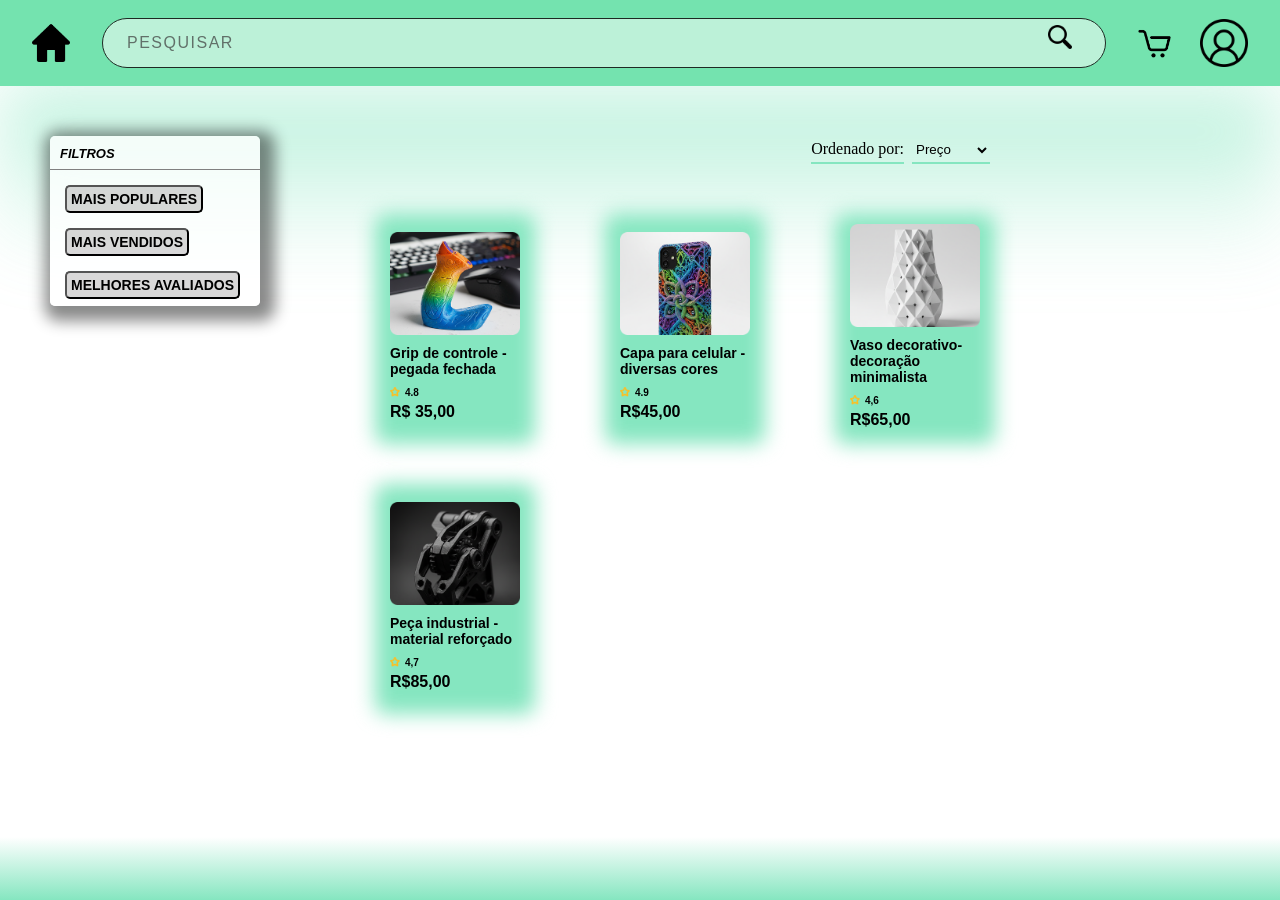
==== pesquisa/index.html @ c2bd302f "consertando branch" ====
<!doctype html>
<html lang="pt-br">
  <head>
    <meta charset="UTF-8" />
    <meta name="viewport" content="width=device-width, initial-scale=1.0" />
    <title>3D:Pesquisa</title>
    <link rel="stylesheet" href="style.css" />
    <script src="script.js" defer></script>
  </head>
  <body>
    <header class="app-header">
      <a href="/" class="app-header__icon-btn" aria-label="Início">
        <img src="assets/home.png" alt="" width="38" height="38" />
      </a>

      <form class="app-header__search" action="/buscar" method="get">
        <input
          type="text"
          name="q"
          class="app-header__search-input"
          placeholder="PESQUISAR"
          aria-label="Pesquisar"
        />

        <button
          type="submit"
          class="app-header__search-btn"
          aria-label="Buscar"
        >
          <img src="assets/search.png" alt="" width="24" height="24" />
        </button>
      </form>

      <div class="app-header__actions">
        <a href="/carrinho" class="app-header__icon-btn" aria-label="Carrinho">
          <img src="assets/cart.png" alt="" width="34" height="34" />
        </a>

        <a
          href="/perfil"
          class="app-header__avatar"
          aria-label="Perfil do usuário"
        >
          <img src="assets/user.png" alt="" width="48" height="48" />
        </a>
      </div>
    </header>

    <div class="container">
      <div class="filter">
        <h2>FILTROS</h2>
        <button>MAIS POPULARES</button>
        <button>MAIS VENDIDOS</button>
        <button>MELHORES AVALIADOS</button>
      </div>
      <div class="conteudo">
        <div class="ordem">
          <label id="meu-select">Ordenado por:</label>
          <select id="meu-select">
            <option value="1">Preço</option>
            <option value="2">A-Z</option>
            <option value="3">Avaliação</option>
          </select>
        </div>
        <div class="tudo">
          <div class="card">
            <img src="imagens/Rectangle 41.png" alt="" />
            <h3>Grip de controle - pegada fechada</h3>

            <div class="avaliacao">
              <img class="estrela" src="imagens/Vector.png" alt="" />
              <p>4.8</p>
            </div>

            <p class="preço">R$ 35,00</p>
          </div>

          <div class="card">
            <img src="imagens/Rectangle 29.png" alt="" />
            <h3>Capa para celular - diversas cores</h3>

            <div class="avaliacao">
              <img class="estrela" src="imagens/Vector.png" alt="" />
              <p>4.9</p>
            </div>

            <p class="preço">R$45,00</p>
          </div>

          <div class="card">
            <img src="imagens/Rectangle 31.png" alt="" />
            <h3>Vaso decorativo-decoração minimalista</h3>
            <div class="avaliacao">
              <img class="estrela" src="imagens/Vector.png" alt="" />
              <p>4,6</p>
            </div>
            <p class="preço">R$65,00</p>
          </div>
          <div class="card">
            <img src="imagens/Rectangle 42.png" alt="" />
            <h3>Peça industrial - material reforçado</h3>
            <div class="avaliacao">
              <img class="estrela" src="imagens/Vector.png" alt="" />
              <p>4,7</p>
            </div>
            <p class="preço">R$85,00</p>
          </div>
        </div>
      </div>
    </div>
  </body>
</html>
---- pesquisa/style.css ----
* {
  margin: 0;
  box-sizing: border-box;
}
body {
  background:
    linear-gradient(to bottom, var(--cor-principal) 0%, transparent 35%) top /
      100% 180px no-repeat,
    linear-gradient(to top, var(--cor-principal) 0%, transparent 35%) bottom /
      100% 180px no-repeat #ffffff;

  background-attachment: fixed;
  min-height: 100vh;
  margin: 0;
  padding: 0;
}
:root {
  --cor-principal: #85e6c0;
  --cor-secundário: #ffffffc0;
  --cor-terciária: #000000;
  --cor-avaliação: #fbbf24;
  --cor-cinza: #969393;
}
.filter {
  background-color: var(--cor-secundário);
  box-shadow: 5px 5px 15px 10px rgba(0, 0, 0, 0.462);
  height: 170px;
  width: 210px;
  border-radius: 5px;
  white-space: nowrap;
  transition: transform 0.5s;
}
.filter :hover{
  transform: scale(1.0);
  transition: 0.8s;
}
h2 {
  color: var(--cor-terciária);
  font-size: small;
  font-family: "Inter", sans-serif;
  font-weight: 900;
  margin-top: 0px;
  margin-left: 0px;
  margin-bottom: 15px;
  border-bottom: 0.5px solid gray;
  width: 100%;
  padding-top: 10px;
  padding-bottom: 8px;
  padding-left: 10px;
  font-style: oblique;
}
body::before {
  content: "";
  position: fixed;
  top: 86px;
  left: 0px;
  width: 100%;
  height: 180px;
  background: linear-gradient(to bottom, var(--cor-principal), transparent);
  filter: blur(35px);
  opacity: 0.6;
  z-index: -1;
  pointer-events: none;
}
p {
  margin-top: 2px;
  font-family: "Inter", sans-serif;
  font-weight: 600;
  margin-bottom: 15px;
  margin-left: 15px;
  margin-right: 15px;
  padding: 4px;
  display: block;
  background-color: #9693935b;
  border-radius: 5px;
  font-size: 14px;
}
.card {
  margin-top: 40px;
  position: relative;
  display: flex;
  flex-direction: column;
  align-items: center;
  justify-content: center;
  width: 150px;
  height: 150px;
  border-radius: 10px;
  isolation: isolate;
  transition: transform 0.8s ease;
}

.card::before {
  content: "";
  position: absolute;
  inset: -40px -5px -40px -5px;
  background-color: var(--cor-principal);
  filter: blur(10px);
  border-radius: 10px;
  z-index: -1;
}
.card:hover{
  transform: scale(1.04);
  transition: 0.8s;
}
.card h3 {
  position: relative;
  z-index: 1;
  color: var(--cor-terciária);
  font-family: "Inter", sans-serif;
  margin: 10px;
  font-size: 14px;
}
.avaliacao {
  display: flex;
  align-items: center;
  gap: 5px;
  align-self: flex-start;
  margin-left: 10px;
}
.avaliacao p {
  margin: 0;
  padding: 0;
  font-size: 10px;
  background: transparent;
}
.preço {
  font-size: 16px;
  font-weight: 900;
  background: transparent;
  margin: 5px 10px;
  padding: 0;
  align-self: flex-start;
}
.estrela {
  width: 10px;
  height: 10px;
  object-fit: contain;
}
.card > img {
  width: 130px;
  height: 115px;
  object-fit: contain;
  margin: auto;
}
.container {
  display: flex;
  align-items: flex-start;
  gap: 120px;
  margin-top: 50px;
  margin-left: 50px;
}
.tudo {
    display: grid;
    grid-template-columns: repeat(3, 150px);
    column-gap: 80px;
    row-gap: 80px;
    margin-top: 50px;
}
button{
  margin-top: 2px;
  font-family: "Inter", sans-serif;
  font-weight: 600;
  margin-bottom: 15px;
  margin-left: 15px;
  margin-right: 15px;
  padding: 4px;
  display: block;
  background-color: #9693935b;
  border-radius: 5px;
  font-size: 14px;
}
button:hover{
  cursor: pointer;
  scale: 1.1;
  transition: 0.5s;
}
#meu-select{
  color: var(--cor-terciária);
  background: transparent;
  border: none;
  border-bottom: 2px solid var(--cor-principal);
  outline: none;
  box-shadow: none;
  padding: 4px 0;
}
.ordem{
  display: flex;
  justify-content: flex-end;
  align-items: center;
  gap: 8px;
}
/*NÃO MEXER*/
/* Container Principal do Header */
.app-header {
  position: sticky;
  top: 0;
  left: 0;
  z-index: 9999;

  /* Tamanho fixo e blindado contra alterações externas */
  width: 100%;
  height: 86px;
  min-height: 86px;
  max-height: 86px;
  flex-shrink: 0;
  box-sizing: border-box;

  background-color: #74e3af;
  padding: 0 32px;
  display: flex;
  align-items: center;
  justify-content: space-between;
  gap: 32px;
  font-family: "Roboto", "Segoe UI", Arial, sans-serif;
}

/* Isola todos os elementos internos de regras CSS globais da página */
.app-header *,
.app-header *::before,
.app-header *::after {
  box-sizing: border-box;
}

/* Botões de Ícone (Home e Carrinho) */
.app-header__icon-btn {
  display: inline-flex;
  align-items: center;
  justify-content: center;
  flex-shrink: 0;
  text-decoration: none;
  background: transparent;
  border: none;
  padding: 0;
  margin: 0;
  cursor: pointer;
  transition:
    transform 0.15s ease,
    opacity 0.15s ease;
}

.app-header__icon-btn:hover {
  transform: scale(1.05);
  opacity: 0.85;
}

/* Barra de Pesquisa */
.app-header__search {
  flex: 1;
  height: 50px;
  min-height: 50px;
  max-height: 50px;
  margin: 0;
  padding: 0 18px 0 24px;
  background-color: rgba(255, 255, 255, 0.52);
  border: 1px solid #1e2923;
  border-radius: 9999px;
  display: flex;
  align-items: center;
  justify-content: space-between;
}

.app-header__search-input {
  width: 100%;
  height: 100%;
  border: none !important;
  outline: none !important;
  background: transparent !important;
  box-shadow: none !important;
  margin: 0;
  padding: 0;
  font-family: inherit;
  font-size: 16px;
  letter-spacing: 1.5px;
  color: #2b3831;
}

.app-header__search-input::placeholder {
  color: #617069;
  opacity: 1;
}

.app-header__search-btn {
  display: inline-flex;
  align-items: center;
  justify-content: center;
  flex-shrink: 0;
  background: transparent;
  border: none;
  padding: 0;
  margin-left: 12px;
  cursor: pointer;
}

/* Grupo da Direita (Carrinho + Avatar) */
.app-header__actions {
  background: transparent;
  box-shadow: none;
  width: auto;
  height: auto;
  margin: 0;
  border-radius: 0;
  display: flex;
  align-items: center;
  gap: 28px;
  flex-shrink: 0;
}

/* Avatar Circular */
.app-header__avatar {
  width: 48px;
  height: 48px;
  min-width: 48px;
  min-height: 48px;
  overflow: hidden;
  display: inline-flex;
  align-items: center;
  justify-content: center;
  flex-shrink: 0;
  text-decoration: none;
  transition: transform 0.15s ease;
}

.app-header__avatar:hover {
  transform: scale(1.05);
}
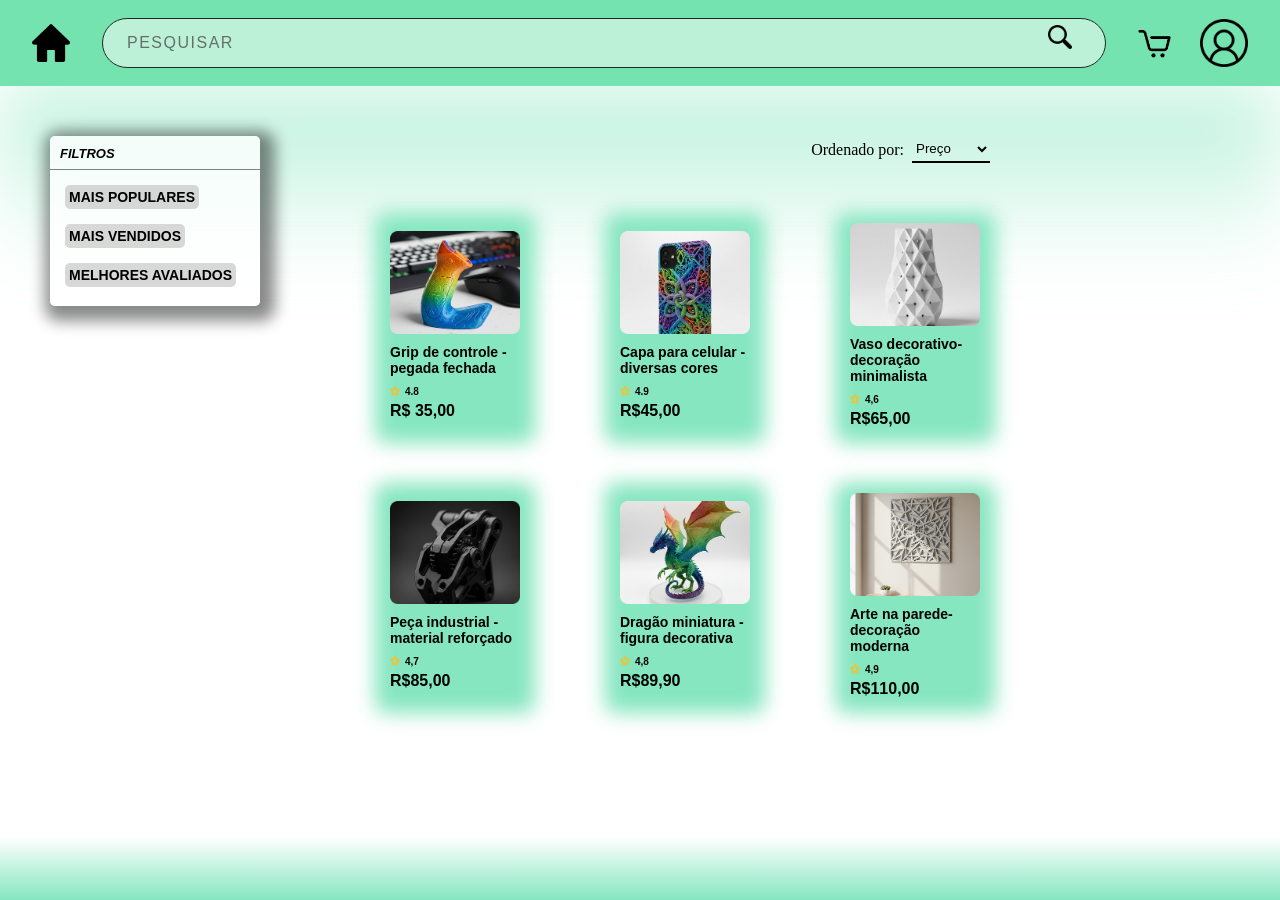
==== commit 93ff62de: "Finalizando a área da pesquisa e declarando os produtos" ====
--- a/pesquisa/index.html
+++ b/pesquisa/index.html
@@ -49,20 +49,22 @@
     <div class="container">
       <div class="filter">
         <h2>FILTROS</h2>
-        <button>MAIS POPULARES</button>
-        <button>MAIS VENDIDOS</button>
-        <button>MELHORES AVALIADOS</button>
+        <button id="populares">MAIS POPULARES</button>
+        <button id="vendidos">MAIS VENDIDOS</button>
+        <button id="avaliados">MELHORES AVALIADOS</button>
       </div>
       <div class="conteudo">
         <div class="ordem">
-          <label id="meu-select">Ordenado por:</label>
-          <select id="meu-select">
-            <option value="1">Preço</option>
-            <option value="2">A-Z</option>
-            <option value="3">Avaliação</option>
+          <label for="ordenar" id="meu-label">
+            Ordenado por:
+          </label>
+          <select id="ordenar">
+            <option value="preco">Preço</option>
+            <option value="nome">A-Z</option>
+            <option value="avaliacao">Avaliação</option>
           </select>
         </div>
-        <div class="tudo">
+        <div class="tudo" id="lista-produtos">
           <div class="card">
             <img src="imagens/Rectangle 41.png" alt="" />
             <h3>Grip de controle - pegada fechada</h3>
@@ -93,7 +95,7 @@
             <div class="avaliacao">
               <img class="estrela" src="imagens/Vector.png" alt="" />
               <p>4,6</p>
-            </div>
+            </div>      
             <p class="preço">R$65,00</p>
           </div>
           <div class="card">
@@ -105,6 +107,24 @@
             </div>
             <p class="preço">R$85,00</p>
           </div>
+          <div class="card">
+            <img src="imagens/Rectangle agora.png" alt="">
+            <h3>Dragão miniatura - figura decorativa</h3>
+            <div class="avaliacao">
+              <img class="estrela" src="imagens/Vector.png" alt="" />
+              <p>4,8</p>
+            </div>
+            <p class="preço">R$89,90</p>
+          </div>
+          <div class="card">
+            <img src="imagens/Rectangle 40.png" alt="">
+            <h3>Arte na parede-decoração moderna</h3>
+            <div class="avaliacao">
+              <img class="estrela" src="imagens/Vector.png" alt=""/>
+              <p>4,9</p>
+            </div>
+            <p class="preço">R$110,00</p>
+          </div>
         </div>
       </div>
     </div>
--- a/pesquisa/style.css
+++ b/pesquisa/style.css
@@ -13,6 +13,7 @@
   min-height: 100vh;
   margin: 0;
   padding: 0;
+  padding-bottom: 120px;
 }
 :root {
   --cor-principal: #85e6c0;
@@ -86,7 +87,7 @@
   height: 150px;
   border-radius: 10px;
   isolation: isolate;
-  transition: transform 0.8s ease;
+  transition: transform 0.5s ease;
 }
 
 .card::before {
@@ -99,8 +100,8 @@
   z-index: -1;
 }
 .card:hover{
-  transform: scale(1.04);
-  transition: 0.8s;
+  transform: scale(1.08);
+  transition: 0.5s;
 }
 .card h3 {
   position: relative;
@@ -168,17 +169,21 @@
   background-color: #9693935b;
   border-radius: 5px;
   font-size: 14px;
+  border: none;
 }
 button:hover{
   cursor: pointer;
   scale: 1.1;
   transition: 0.5s;
 }
-#meu-select{
+#meu-label{
   color: var(--cor-terciária);
+}
+#ordenar{
+  color: var(--cor-terciária);
   background: transparent;
   border: none;
-  border-bottom: 2px solid var(--cor-principal);
+  border-bottom: 2px solid var(--cor-terciária);
   outline: none;
   box-shadow: none;
   padding: 4px 0;
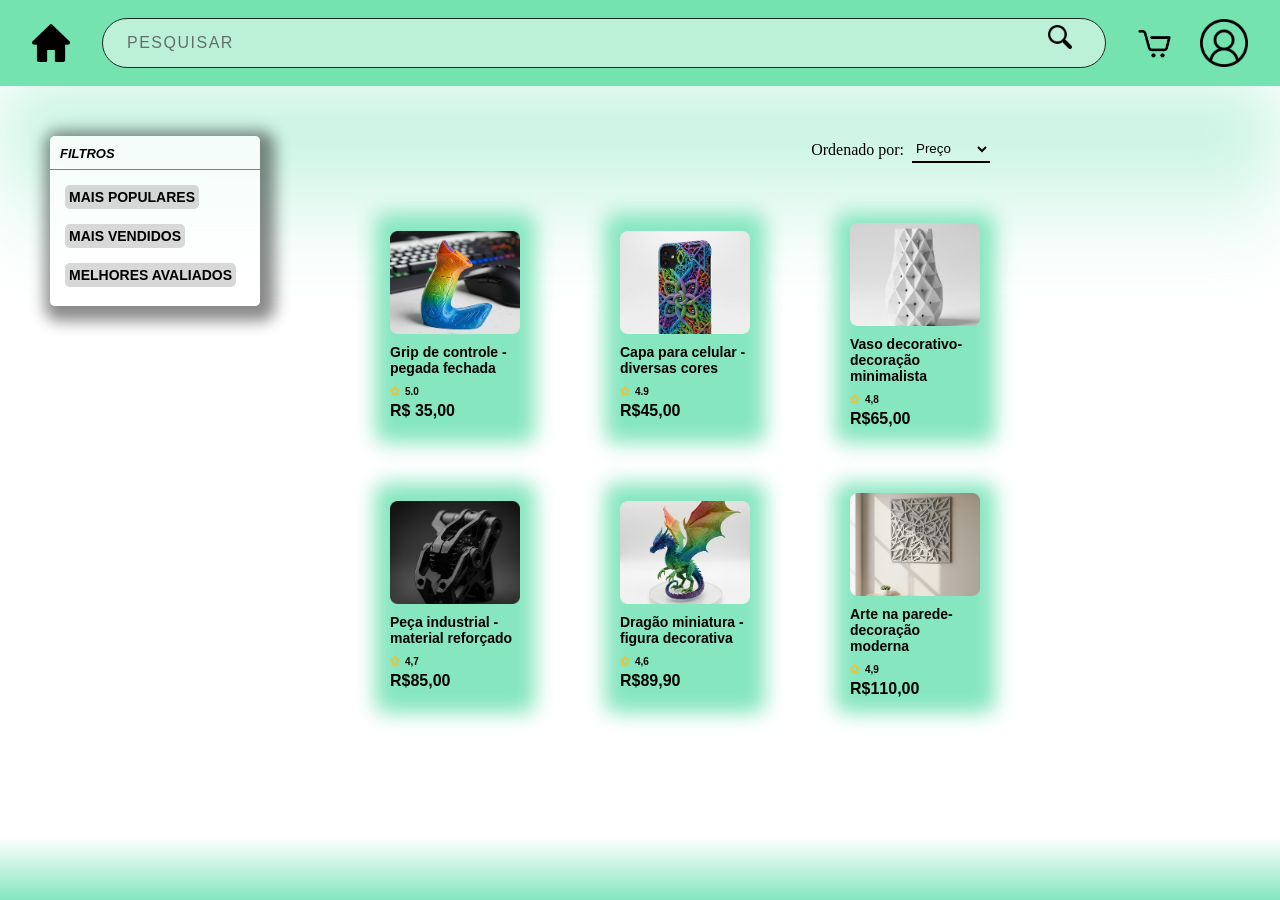
==== commit 8ac67639: "Update product ratings in index.html" ====
--- a/pesquisa/index.html
+++ b/pesquisa/index.html
@@ -71,7 +71,7 @@
 
             <div class="avaliacao">
               <img class="estrela" src="imagens/Vector.png" alt="" />
-              <p>4.8</p>
+              <p>5.0</p>
             </div>
 
             <p class="preço">R$ 35,00</p>
@@ -94,7 +94,7 @@
             <h3>Vaso decorativo-decoração minimalista</h3>
             <div class="avaliacao">
               <img class="estrela" src="imagens/Vector.png" alt="" />
-              <p>4,6</p>
+              <p>4,8</p>
             </div>      
             <p class="preço">R$65,00</p>
           </div>
@@ -112,7 +112,7 @@
             <h3>Dragão miniatura - figura decorativa</h3>
             <div class="avaliacao">
               <img class="estrela" src="imagens/Vector.png" alt="" />
-              <p>4,8</p>
+              <p>4,6</p>
             </div>
             <p class="preço">R$89,90</p>
           </div>
